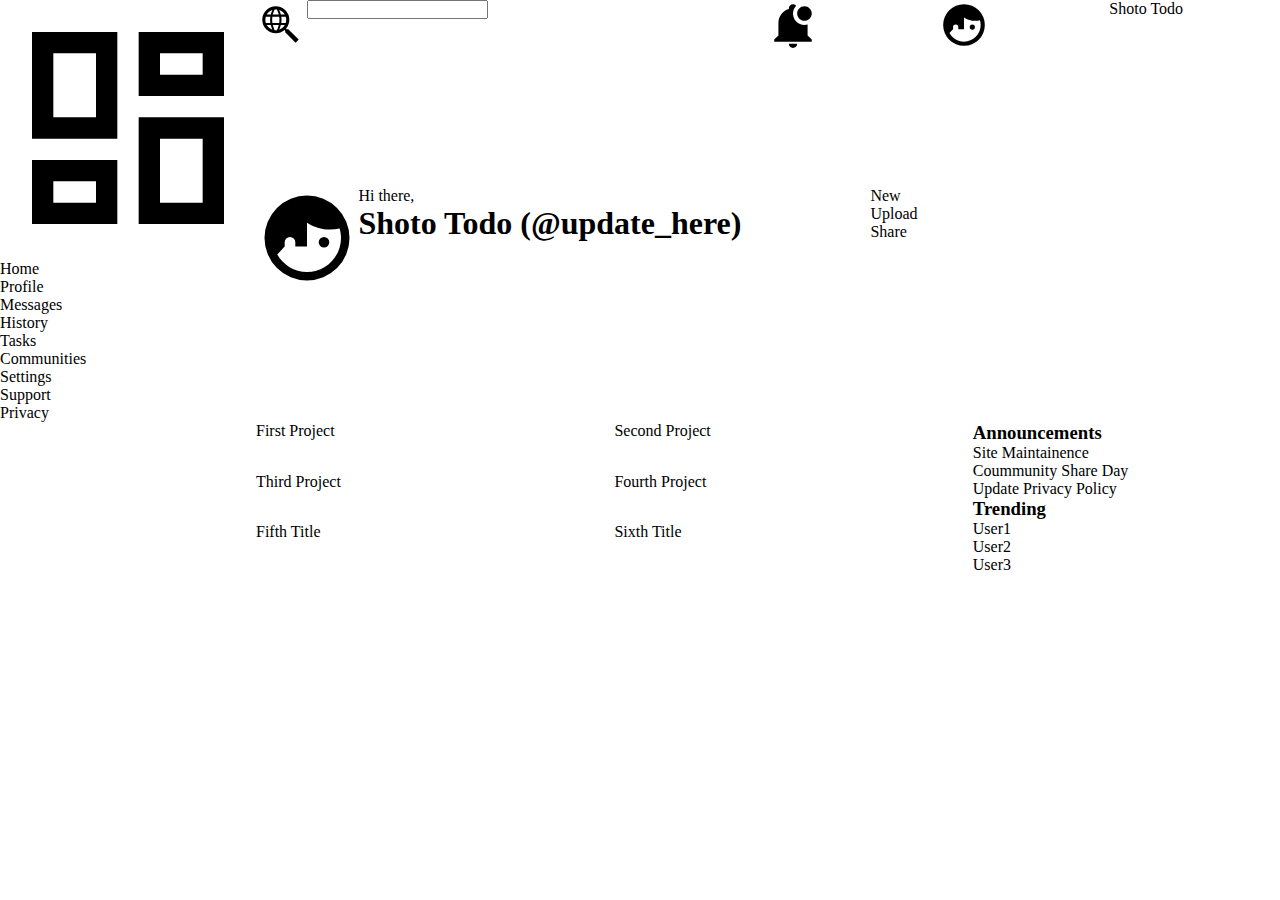
==== project_dashboard_desgin/index.html @ 081ab6e6 "html structured modified for top_right div, and additional styling were added" ====
<!DOCTYPE html>
<html lang="en">
  <head>
    <meta charset="UTF-8">
    <meta http-equiv="X-UA-Compatible" content="IE=edge">
    <meta name="viewport" content="width=device-width, initial-scale=1.0">
    <title>User Dashboard</title>
    <link rel="stylesheet" href="style.css">
  </head>
  <body>
    <div class="container">

      <div class="header">
        <div class="top_right">
            <div class="search_bar">
              <ul>
                <li>
                  <label for="search"><img src="assets/search.svg" alt="search_icon" class="top_right_img"></label>
                </li>
                <li><input type="search"></li>  
              </ul>
            </div>
            <div class="notify">
              <ul>
                <li><img src="assets/bell.svg" alt="Bell" class="top_right_img"></li>
                <li><img src="assets/profile.svg" alt="Icon" class="top_right_img"></li>
                <li>Shoto Todo</li>    
              </ul>
            </div>
        </div>
        <div class="greeting_container">
          <img src="assets/profile.svg" alt="Example SVG">
          <div class="content">
            <p>Hi there,</p>
            <div class="name-header"><h1>Shoto Todo (@update_here)</h1></div>  
          </div>
          <div class="menu">
            <ul>
              <li>New</li>
              <li>Upload</li>
              <li>Share</li>
            </ul>
          </div>  
        </div>
      </div>


      <div class="sidebar">
        <div class="dashboard_logo">
          <img src="assets/dashboard_logo.svg" alt="Dashboard logo">
        </div>
        <div class="upper-section">
          <div class="side-content-1">Home
          </div>
          <div class="side-content-1">Profile
          </div>
          <div class="side-content-1">Messages
          </div>
          <div class="side-content-1">History
          </div>
          <div class="side-content-1">Tasks
          </div>
          <div class="side-content-1">Communities
          </div>  
        </div>

        <div class="bottom-section">
          <div class="side-content-2">Settings
          </div>
          <div class="side-content-2">Support
          </div>
          <div class="side-content-2">Privacy
          </div>
        </div>
      </div>

      <!-- <div class="nav">
        <ul>
          <li>Latest Articles</li>
          <li>Most Views</li>
          <li>Featured</li>
        </ul>
      </div> -->

      <div class="article">
        <div class="left_article">
          <div class="card">
            <p class="title">First Project</p>
          </div>
          <div class="card">
            <p class="title">Second Project</p>
          </div>
          <div class="card">
            <p class="title">Third Project</p>
          </div>
          <div class="card">
            <p class="title">Fourth Project</p>
          </div>
          <div class="card">
            <p class="title">Fifth Title</p>
          </div>
          <div class="card">
            <p class="title">Sixth Title</p>
          </div>  
        </div>
        <div class="right_article">
          <div class="announcements">
            <h3>Announcements</h3>
            <ul>
              <li>Site Maintainence</li>
              <li>Coummunity Share Day</li>
              <li>Update Privacy Policy</li>
            </ul>
          </div>
          <div class="trending">
            <h3>Trending</h3>
            <ul>
              <li>User1</li>
              <li>User2</li>
              <li>User3</li>
            </ul>
          </div>
        </div>
      </div>

    </div>

    
  </body>
</html>
---- project_dashboard_desgin/style.css ----
* {
    margin: 0;
    padding: 0;
  }
  
  .container {
    display: grid;
    grid-template-columns: 1fr 4fr;
  }
  
  .header {
    display: grid;
    grid-column: 2/3;
  }
  
  .header ul{
    display: grid;
    /* grid-template-columns: repeat(4,1fr); */
    list-style-type: none;
  }
  
  .header .greeting_container{
    display: grid;
    grid-template-columns: 10% 50% 40%; 
  }
  
  .header .menu{
    grid-template-columns: repeat(auto-fit, minmax(0, 1fr)); 
  }

  .top_right {
    display: grid;
    grid-template-columns: 50% 50%;
  }

  .search_bar ul{
    grid-template-columns: 10% 90%;
  }

  .notify ul{
    grid-template-columns: repeat(3,1fr);

  }
  .top_right_img{
    width: 50px;
    height: auto;
  }

  .sidebar {
    display: grid;
    grid-column: 1/2;
    grid-row: 1/2;
  }
  
  /* .sidebar .dashboard_logo {
    display: grid;
    gap: 50px;
  } */
  
  .article {
    display: grid;
    grid-column: 2/3;
    grid-template-columns: 70% 30%;
    /* gap: 20px; */
  }

  .left_article {
    display: grid;
    grid-template-columns: 50% 50%;
  }
  
  .right_article{
    display: grid;
    grid-column: 2/3;
  }

  .announcements ul{
    list-style-type: none;
  }

  .trending ul{
    list-style-type: none;
  }
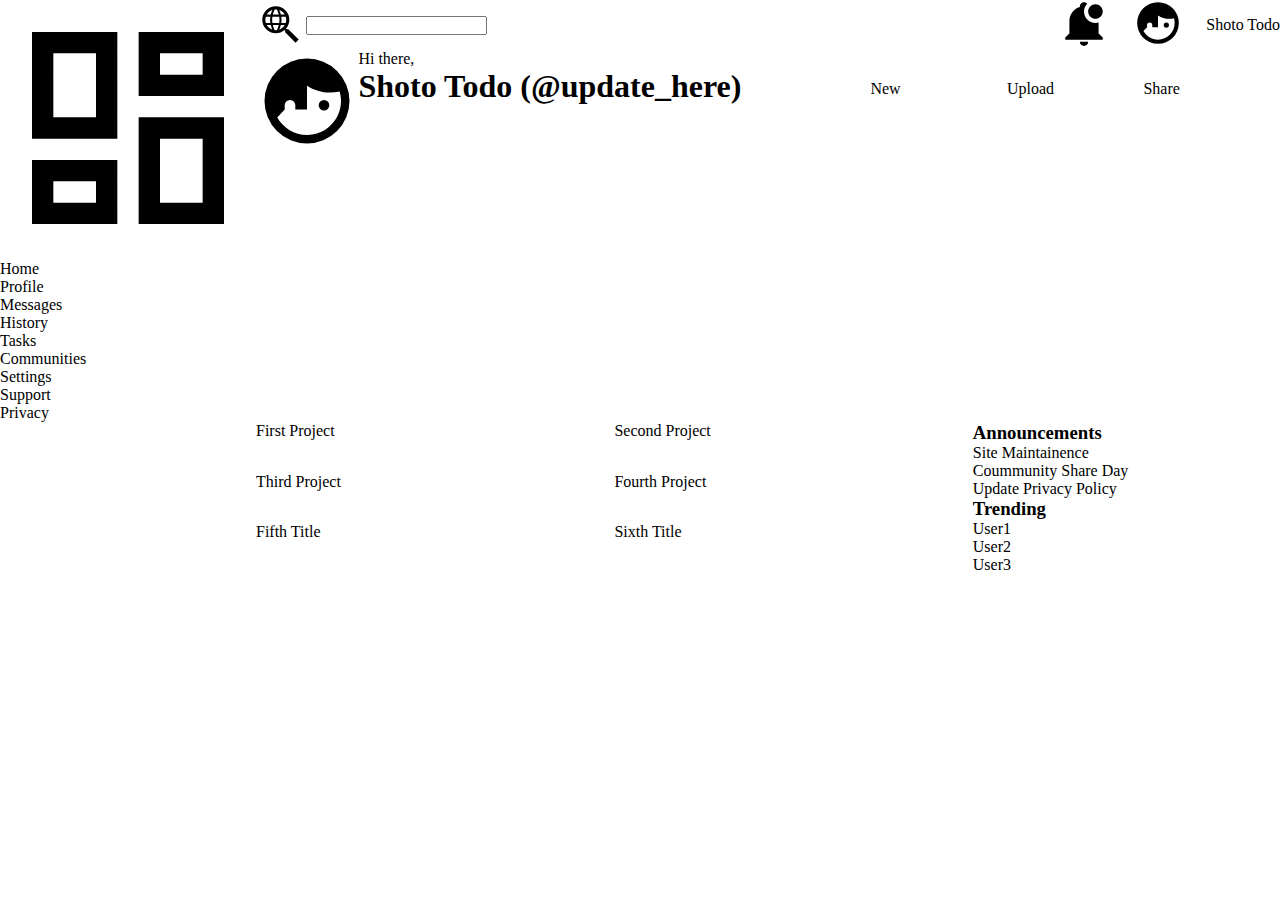
==== commit b0d623d8: "resturcturing html and css styling" ====
--- a/project_dashboard_desgin/index.html
+++ b/project_dashboard_desgin/index.html
@@ -11,14 +11,10 @@
     <div class="container">
 
       <div class="header">
-        <div class="top_right">
+        <div class="top">
             <div class="search_bar">
-              <ul>
-                <li>
-                  <label for="search"><img src="assets/search.svg" alt="search_icon" class="top_right_img"></label>
-                </li>
-                <li><input type="search"></li>  
-              </ul>
+                <img src="assets/search.svg" alt="search_icon" class="top_right_img">
+                <input type="search">
             </div>
             <div class="notify">
               <ul>
--- a/project_dashboard_desgin/style.css
+++ b/project_dashboard_desgin/style.css
@@ -9,7 +9,6 @@
   }
   
   .header {
-    display: grid;
     grid-column: 2/3;
   }
   
@@ -18,38 +17,58 @@
     /* grid-template-columns: repeat(4,1fr); */
     list-style-type: none;
   }
-  
-  .header .greeting_container{
-    display: grid;
-    grid-template-columns: 10% 50% 40%; 
-  }
-  
-  .header .menu{
-    grid-template-columns: repeat(auto-fit, minmax(0, 1fr)); 
+
+  .top{
+    display: flex;
+    justify-content: space-between;
+    /* display: grid;
+    grid-template-columns: 1fr 1fr;
+    margin-bottom: 10px; */
+    align-items: center;
+    height: 50px;
   }
 
-  .top_right {
-    display: grid;
-    grid-template-columns: 50% 50%;
+  .search_bar {
+    display: flex;
+    align-items: center;
   }
 
   .search_bar ul{
     grid-template-columns: 10% 90%;
+    align-items: center;
   }
 
   .notify ul{
     grid-template-columns: repeat(3,1fr);
+    align-items: center;
+  }
 
-  }
   .top_right_img{
     width: 50px;
     height: auto;
   }
 
+  .header .greeting_container{
+    display: grid;
+    grid-template-columns: 10% 50% 40%; 
+  }
+
+
+
+  .header .menu ul{
+    grid-template-columns: repeat(auto-fit, minmax(0, 1fr));
+    grid-auto-flow: column;
+    margin-top: 30px;
+}
+
+
   .sidebar {
     display: grid;
-    grid-column: 1/2;
-    grid-row: 1/2;
+    grid-column: 1;
+    grid-row: 1; 
+  }
+  .dashboard_logo {
+    grid-row: 1;
   }
   
   /* .sidebar .dashboard_logo {
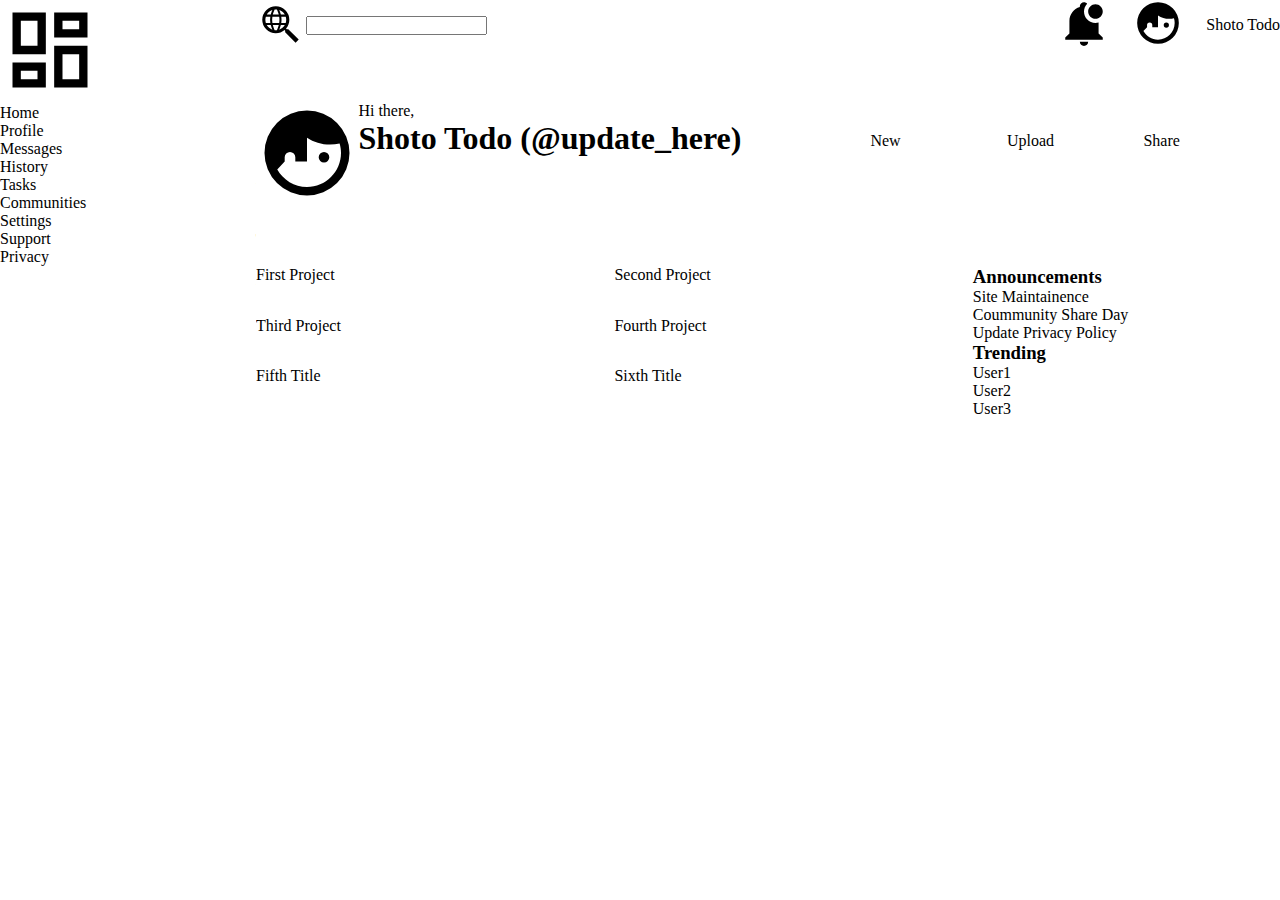
==== commit 1972a160: "styling update" ====
--- a/project_dashboard_desgin/index.html
+++ b/project_dashboard_desgin/index.html
@@ -43,7 +43,7 @@
 
       <div class="sidebar">
         <div class="dashboard_logo">
-          <img src="assets/dashboard_logo.svg" alt="Dashboard logo">
+          <img src="assets/dashboard_logo.svg" alt="Dashboard logo" id="dashboard_img">
         </div>
         <div class="upper-section">
           <div class="side-content-1">Home
@@ -70,13 +70,6 @@
         </div>
       </div>
 
-      <!-- <div class="nav">
-        <ul>
-          <li>Latest Articles</li>
-          <li>Most Views</li>
-          <li>Featured</li>
-        </ul>
-      </div> -->
 
       <div class="article">
         <div class="left_article">
--- a/project_dashboard_desgin/style.css
+++ b/project_dashboard_desgin/style.css
@@ -9,7 +9,9 @@
   }
   
   .header {
+    display: grid;
     grid-column: 2/3;
+    margin-bottom: 10px;
   }
   
   .header ul{
@@ -54,7 +56,6 @@
   }
 
 
-
   .header .menu ul{
     grid-template-columns: repeat(auto-fit, minmax(0, 1fr));
     grid-auto-flow: column;
@@ -66,9 +67,16 @@
     display: grid;
     grid-column: 1;
     grid-row: 1; 
+    align-items: center;
   }
+
   .dashboard_logo {
     grid-row: 1;
+  }
+
+  #dashboard_img {
+    width: 100px;
+    height: auto;
   }
   
   /* .sidebar .dashboard_logo {
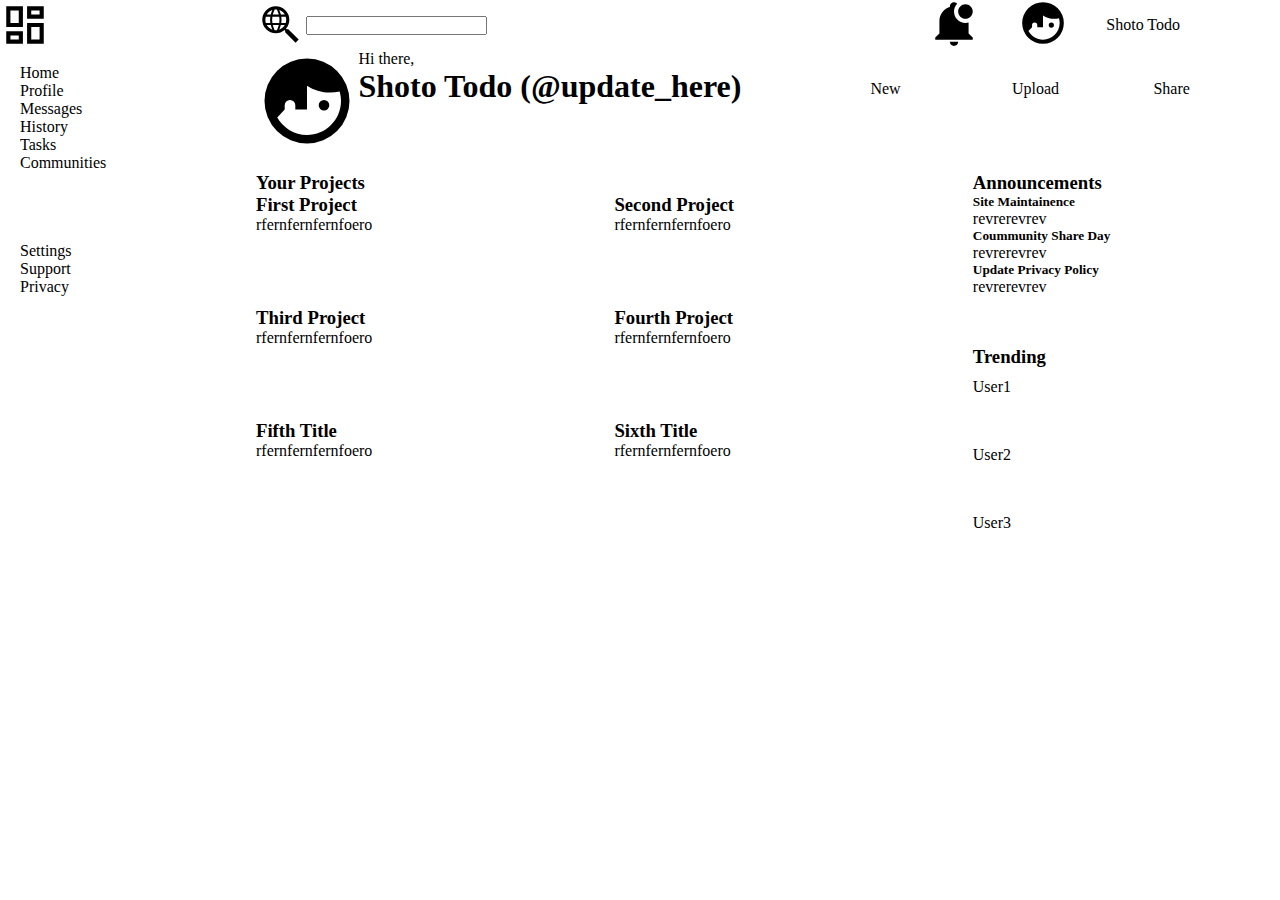
==== commit 234c30fe: "updated index html and styling design" ====
--- a/project_dashboard_desgin/index.html
+++ b/project_dashboard_desgin/index.html
@@ -8,111 +8,129 @@
     <link rel="stylesheet" href="style.css">
   </head>
   <body>
-    <div class="container">
+    <div class="master-container">
+      <div class="container-1">
 
-      <div class="header">
-        <div class="top">
-            <div class="search_bar">
-                <img src="assets/search.svg" alt="search_icon" class="top_right_img">
-                <input type="search">
+        <div class="header">
+          <div class="top">
+              <div class="search_bar">
+                  <img src="assets/search.svg" alt="search_icon" class="top_right_img">
+                  <input type="search">
+              </div>
+              <div class="notify">
+                <ul>
+                  <li><img src="assets/bell.svg" alt="Bell" class="top_right_img"></li>
+                  <li><img src="assets/profile.svg" alt="Icon" class="top_right_img"></li>
+                  <li>Shoto Todo</li>    
+                </ul>
+              </div>
+          </div>
+          <div class="greeting_container">
+            <img src="assets/profile.svg" alt="Example SVG">
+            <div class="content">
+              <p>Hi there,</p>
+              <div class="name-header"><h1>Shoto Todo (@update_here)</h1></div>  
             </div>
-            <div class="notify">
+            <div class="menu">
               <ul>
-                <li><img src="assets/bell.svg" alt="Bell" class="top_right_img"></li>
-                <li><img src="assets/profile.svg" alt="Icon" class="top_right_img"></li>
-                <li>Shoto Todo</li>    
+                <li>New</li>
+                <li>Upload</li>
+                <li>Share</li>
+              </ul>
+            </div>  
+          </div>
+        </div>
+  
+        <div class="article">
+          <div class="project_header">
+            <h3>Your Projects</h3>
+          </div>
+          <div class="announcements_header">
+            <h3>Announcements</h3>
+          </div>
+          <div class="left_article">
+            <div class="card">
+              <h3 class="title">First Project</h3>
+              <p>rfernfernfernfoero</p>
+            </div>
+            <div class="card">
+              <h3 class="title">Second Project</h3>
+              <p>rfernfernfernfoero</p>
+            </div>
+            <div class="card">
+              <h3 class="title">Third Project</h3>
+              <p>rfernfernfernfoero</p>
+            </div>
+            <div class="card">
+              <h3 class="title">Fourth Project</h3>
+              <p>rfernfernfernfoero</p>
+            </div>
+            <div class="card">
+              <h3 class="title">Fifth Title</h3>
+              <p>rfernfernfernfoero</p>
+            </div>
+            <div class="card">
+              <h3 class="title">Sixth Title</h3>
+              <p>rfernfernfernfoero</p>
+            </div>  
+          </div>
+          <div class="right_article">
+            <div class="announcements">
+              <!-- <h3>Announcements</h3> -->
+              <ul>
+                <li><h5>Site Maintainence</h5></li>
+                <p>revrerevrev</p>
+                <li><h5>Coummunity Share Day</h5></li>
+                <p>revrerevrev</p>
+                <li><h5>Update Privacy Policy</h5></li>
+                <p>revrerevrev</p>
               </ul>
             </div>
+            <div class="trending">
+              <h3>Trending</h3>
+              <ul>
+                <li>User1</li>
+                <li>User2</li>
+                <li>User3</li>
+              </ul>
+            </div>
+          </div>
         </div>
-        <div class="greeting_container">
-          <img src="assets/profile.svg" alt="Example SVG">
-          <div class="content">
-            <p>Hi there,</p>
-            <div class="name-header"><h1>Shoto Todo (@update_here)</h1></div>  
+  
+      </div>
+  
+  
+      <div class="container-2">
+        <div class="sidebar">
+          <div class="dashboard_logo">
+            <img src="assets/dashboard_logo.svg" alt="Dashboard logo" id="dashboard_img">
           </div>
-          <div class="menu">
-            <ul>
-              <li>New</li>
-              <li>Upload</li>
-              <li>Share</li>
-            </ul>
-          </div>  
-        </div>
-      </div>
-
-
-      <div class="sidebar">
-        <div class="dashboard_logo">
-          <img src="assets/dashboard_logo.svg" alt="Dashboard logo" id="dashboard_img">
-        </div>
-        <div class="upper-section">
-          <div class="side-content-1">Home
+          <div class="upper-section">
+            <div class="side-content-1">Home
+            </div>
+            <div class="side-content-1">Profile
+            </div>
+            <div class="side-content-1">Messages
+            </div>
+            <div class="side-content-1">History
+            </div>
+            <div class="side-content-1">Tasks
+            </div>
+            <div class="side-content-1">Communities
+            </div>  
           </div>
-          <div class="side-content-1">Profile
-          </div>
-          <div class="side-content-1">Messages
-          </div>
-          <div class="side-content-1">History
-          </div>
-          <div class="side-content-1">Tasks
-          </div>
-          <div class="side-content-1">Communities
-          </div>  
-        </div>
-
-        <div class="bottom-section">
-          <div class="side-content-2">Settings
-          </div>
-          <div class="side-content-2">Support
-          </div>
-          <div class="side-content-2">Privacy
+  
+          <div class="bottom-section">
+            <div class="side-content-2">Settings </div>
+            <div class="side-content-2">Support </div>
+            <div class="side-content-2">Privacy </div>
           </div>
         </div>
       </div>
+    </div>
 
 
-      <div class="article">
-        <div class="left_article">
-          <div class="card">
-            <p class="title">First Project</p>
-          </div>
-          <div class="card">
-            <p class="title">Second Project</p>
-          </div>
-          <div class="card">
-            <p class="title">Third Project</p>
-          </div>
-          <div class="card">
-            <p class="title">Fourth Project</p>
-          </div>
-          <div class="card">
-            <p class="title">Fifth Title</p>
-          </div>
-          <div class="card">
-            <p class="title">Sixth Title</p>
-          </div>  
-        </div>
-        <div class="right_article">
-          <div class="announcements">
-            <h3>Announcements</h3>
-            <ul>
-              <li>Site Maintainence</li>
-              <li>Coummunity Share Day</li>
-              <li>Update Privacy Policy</li>
-            </ul>
-          </div>
-          <div class="trending">
-            <h3>Trending</h3>
-            <ul>
-              <li>User1</li>
-              <li>User2</li>
-              <li>User3</li>
-            </ul>
-          </div>
-        </div>
-      </div>
 
-    </div>
 
     
   </body>
--- a/project_dashboard_desgin/style.css
+++ b/project_dashboard_desgin/style.css
@@ -3,23 +3,34 @@
     padding: 0;
   }
   
-  .container {
+  .master-container{
     display: grid;
     grid-template-columns: 1fr 4fr;
+  
   }
+  .container-1 {
+    display: grid;
+    /* grid-template-columns: 1fr 4fr; */
+    grid-column: 2/3;
+  }
+  .container-2 {
+    display: grid;
+    grid-row: 1;
   
-  .header {
+  }
+  /* .header {
     display: grid;
     grid-column: 2/3;
     margin-bottom: 10px;
-  }
+  } */
   
   .header ul{
     display: grid;
     /* grid-template-columns: repeat(4,1fr); */
     list-style-type: none;
+    gap: 15px;
   }
-
+  
   .top{
     display: flex;
     justify-content: space-between;
@@ -29,54 +40,69 @@
     align-items: center;
     height: 50px;
   }
-
+  
   .search_bar {
     display: flex;
     align-items: center;
   }
-
+  
   .search_bar ul{
-    grid-template-columns: 10% 90%;
+    grid-template-columns: 1fr 9fr;
     align-items: center;
   }
-
+  
   .notify ul{
     grid-template-columns: repeat(3,1fr);
     align-items: center;
+    margin-right: 100px;
   }
-
+  
   .top_right_img{
     width: 50px;
     height: auto;
   }
-
-  .header .greeting_container{
+  
+  .greeting_container{
     display: grid;
-    grid-template-columns: 10% 50% 40%; 
+    grid-template-columns: 1fr 5fr 4fr; 
   }
-
-
+  
+  
   .header .menu ul{
     grid-template-columns: repeat(auto-fit, minmax(0, 1fr));
     grid-auto-flow: column;
     margin-top: 30px;
-}
-
-
-  .sidebar {
+  }
+  
+  
+  /* .sidebar {
+    display: grid; */
+    /* grid-column: 1; */
+    /* grid-row: 1; */
+    /* align-items: center;
+  } */
+  
+  
+  .upper-section{
+    /* margin-bottom: 10px; */
     display: grid;
-    grid-column: 1;
-    grid-row: 1; 
-    align-items: center;
+    margin-left: 20px;
+    margin-bottom: 70px;
   }
-
-  .dashboard_logo {
+  
+  .bottom-section{
+    margin-left: 20px;
+  }
+  
+  /* .dashboard_logo {
     grid-row: 1;
-  }
-
+  
+  } */
+  
   #dashboard_img {
-    width: 100px;
+    width: 50px;
     height: auto;
+    margin-bottom: 10px;
   }
   
   /* .sidebar .dashboard_logo {
@@ -86,25 +112,49 @@
   
   .article {
     display: grid;
-    grid-column: 2/3;
-    grid-template-columns: 70% 30%;
+    grid-column: 1/2;
+    grid-row: 2;
+    grid-template-columns: 7fr 3fr;
+    margin-top: 20px;
     /* gap: 20px; */
   }
-
+  
+  /* can uncomment these if needed */
+  /* .project_header{
+    display: grid;
+    grid-template-columns: 1fr 1fr;
+  } */
+  /* .announcements_header {
+    display: grid;
+  } */
+  
   .left_article {
     display: grid;
-    grid-template-columns: 50% 50%;
+    grid-template-columns: 1fr 1fr;
+    grid-row:2;
   }
   
   .right_article{
     display: grid;
     grid-column: 2/3;
+    list-style-type: none;
+    grid-row:2;
   }
-
-  .announcements ul{
+  
+  .right_article ul {
     list-style-type: none;
   }
-
+  .announcements{
+    display: grid;
+    margin-bottom: 50px;
+  }
+  
+  .trending{
+    display: grid;
+    gap: 10px;
+  }
+  
   .trending ul{
-    list-style-type: none;
+    display: grid;
+    gap: 50px;
   }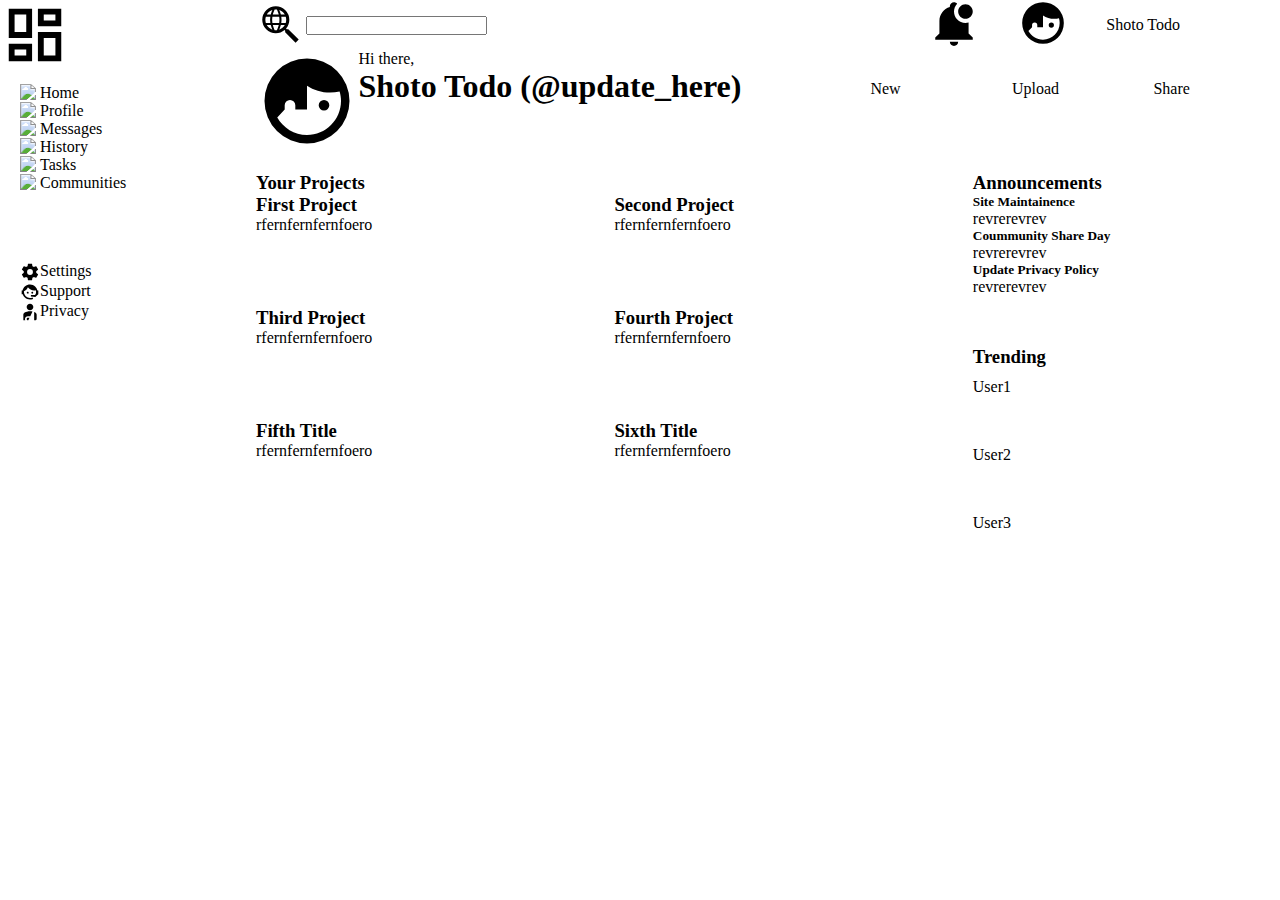
==== commit b9c43d4d: "images added and styling update" ====
--- a/project_dashboard_desgin/index.html
+++ b/project_dashboard_desgin/index.html
@@ -106,24 +106,45 @@
             <img src="assets/dashboard_logo.svg" alt="Dashboard logo" id="dashboard_img">
           </div>
           <div class="upper-section">
-            <div class="side-content-1">Home
+            <div class="side-content-1">
+              <img src="assets/home.svg" class="home_img">
+              Home
             </div>
-            <div class="side-content-1">Profile
+            <div class="side-content-1">
+              <img src="assets/monitor.svg" class="monitor_img">
+              Profile
             </div>
-            <div class="side-content-1">Messages
+            <div class="side-content-1">
+              <img src="assets/message.svg" class="message_img">
+              Messages
             </div>
-            <div class="side-content-1">History
+            <div class="side-content-1">
+              <img src="assets/history.svg" class="history_img">
+              History
             </div>
-            <div class="side-content-1">Tasks
+            <div class="side-content-1">
+              <img src="assets/tasks.svg" class="tasks_img">
+              Tasks
             </div>
-            <div class="side-content-1">Communities
+            <div class="side-content-1">
+              <img src="assets/communities.svg" class="communities">
+              Communities
             </div>  
           </div>
   
           <div class="bottom-section">
-            <div class="side-content-2">Settings </div>
-            <div class="side-content-2">Support </div>
-            <div class="side-content-2">Privacy </div>
+            <div class="side-content-2">
+              <img src="assets/settings.svg" class="settings">
+              Settings 
+            </div>
+            <div class="side-content-2">
+              <img src="assets/support.svg" class="support">
+              Support 
+            </div>
+            <div class="side-content-2">
+              <img src="assets/privacy.svg" class="privacy">
+              Privacy 
+            </div>
           </div>
         </div>
       </div>
--- a/project_dashboard_desgin/style.css
+++ b/project_dashboard_desgin/style.css
@@ -100,7 +100,7 @@
   } */
   
   #dashboard_img {
-    width: 50px;
+    width: 70px;
     height: auto;
     margin-bottom: 10px;
   }
@@ -157,4 +157,26 @@
   .trending ul{
     display: grid;
     gap: 50px;
+  }
+  
+  .side-content-1{
+    display: flex;
+    /* grid-template-columns: 1fr 5fr; */
+    text-align: center;
+  }
+  
+  .side-content-1 img{
+    width:20px;
+    height: auto;
+  }
+  
+  .side-content-2 {
+    display: flex;
+    text-align: center;
+  }
+  
+  
+  .side-content-2 img{
+    width:20px;
+    height: auto;
   }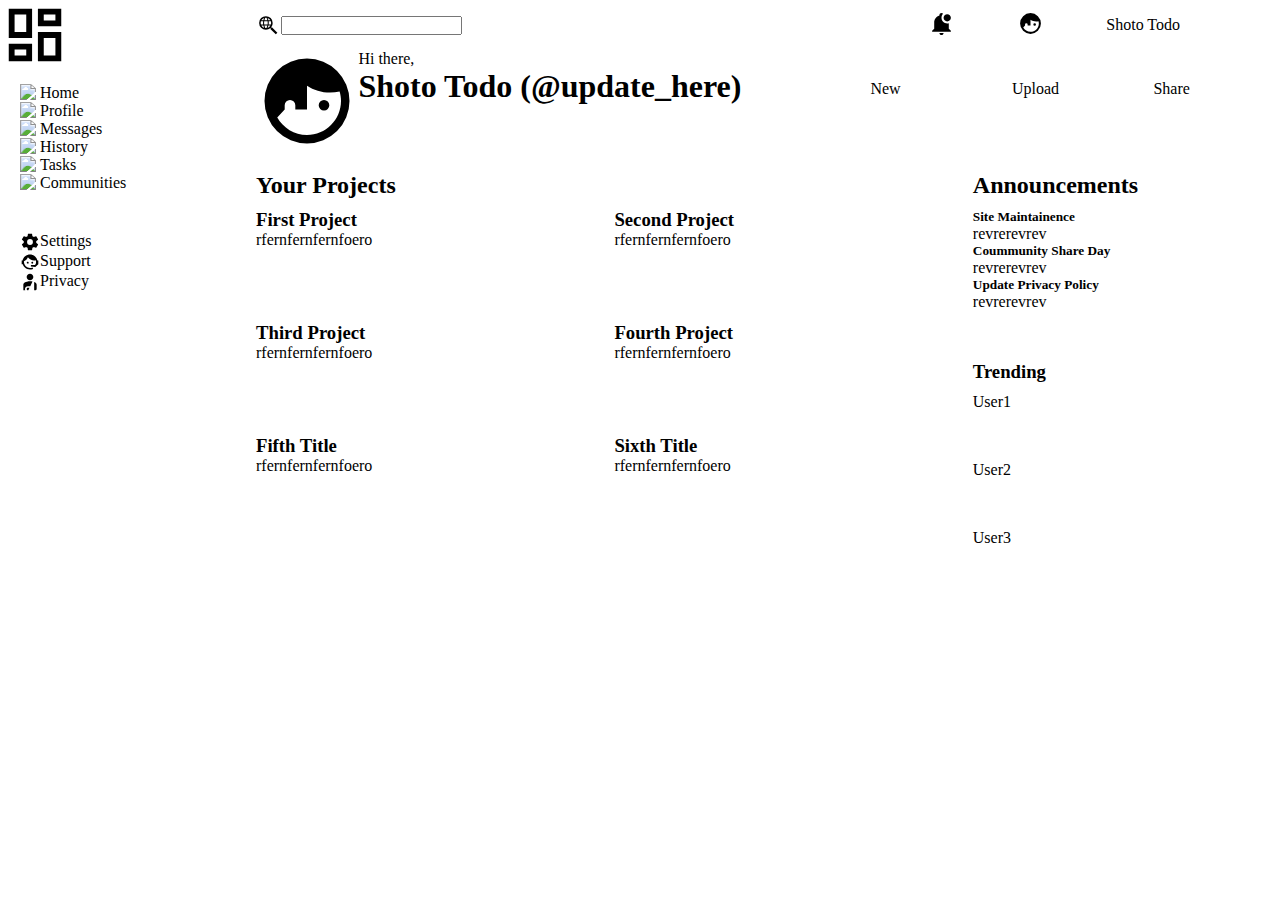
==== commit 8f687f97: "layout design set" ====
--- a/project_dashboard_desgin/index.html
+++ b/project_dashboard_desgin/index.html
@@ -43,10 +43,10 @@
   
         <div class="article">
           <div class="project_header">
-            <h3>Your Projects</h3>
+            <h2>Your Projects</h2>
           </div>
           <div class="announcements_header">
-            <h3>Announcements</h3>
+            <h2>Announcements</h2>
           </div>
           <div class="left_article">
             <div class="card">
--- a/project_dashboard_desgin/style.css
+++ b/project_dashboard_desgin/style.css
@@ -58,7 +58,7 @@
   }
   
   .top_right_img{
-    width: 50px;
+    width: 25px;
     height: auto;
   }
   
@@ -87,7 +87,7 @@
     /* margin-bottom: 10px; */
     display: grid;
     margin-left: 20px;
-    margin-bottom: 70px;
+    margin-bottom: 40px;
   }
   
   .bottom-section{
@@ -124,9 +124,10 @@
     display: grid;
     grid-template-columns: 1fr 1fr;
   } */
-  /* .announcements_header {
+  .announcements_header {
     display: grid;
-  } */
+    margin-bottom: 10px;
+  }
   
   .left_article {
     display: grid;
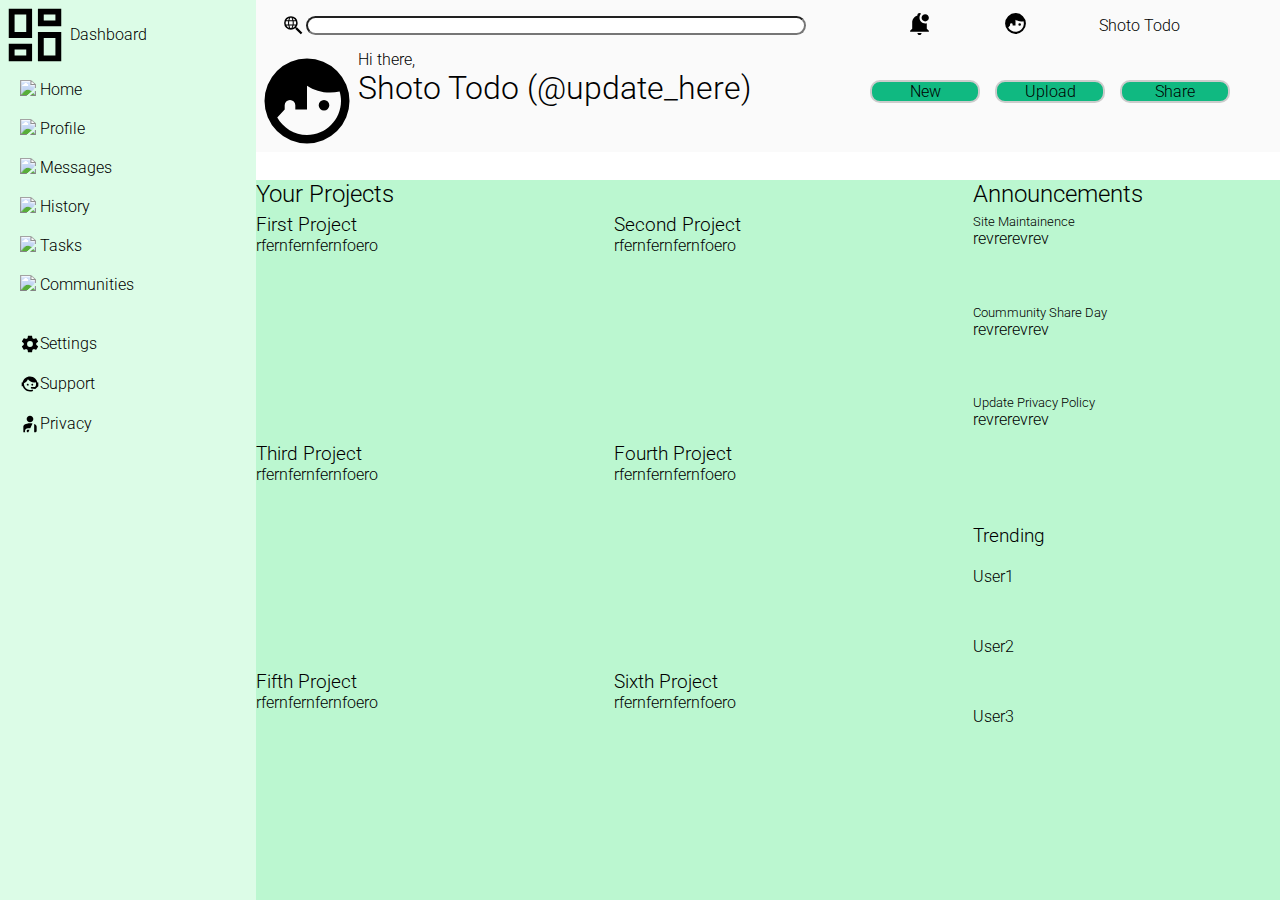
==== commit c57f5c94: "html structure and styling update" ====
--- a/project_dashboard_desgin/index.html
+++ b/project_dashboard_desgin/index.html
@@ -6,6 +6,9 @@
     <meta name="viewport" content="width=device-width, initial-scale=1.0">
     <title>User Dashboard</title>
     <link rel="stylesheet" href="style.css">
+    <link rel="preconnect" href="https://fonts.googleapis.com">
+    <link rel="preconnect" href="https://fonts.gstatic.com" crossorigin>
+    <link href="https://fonts.googleapis.com/css2?family=Roboto:ital,wght@0,100;0,300;0,400;0,500;0,700;0,900;1,100;1,300;1,400;1,500;1,700;1,900&display=swap" rel="stylesheet">
   </head>
   <body>
     <div class="master-container">
@@ -15,13 +18,13 @@
           <div class="top">
               <div class="search_bar">
                   <img src="assets/search.svg" alt="search_icon" class="top_right_img">
-                  <input type="search">
+                  <input type="search" id ="search_text">
               </div>
               <div class="notify">
                 <ul>
                   <li><img src="assets/bell.svg" alt="Bell" class="top_right_img"></li>
                   <li><img src="assets/profile.svg" alt="Icon" class="top_right_img"></li>
-                  <li>Shoto Todo</li>    
+                  <li>Shoto Todo</li>
                 </ul>
               </div>
           </div>
@@ -29,7 +32,7 @@
             <img src="assets/profile.svg" alt="Example SVG">
             <div class="content">
               <p>Hi there,</p>
-              <div class="name-header"><h1>Shoto Todo (@update_here)</h1></div>  
+              <div class="name-header"><h1>Shoto Todo (@update_here)</h1></div>
             </div>
             <div class="menu">
               <ul>
@@ -37,10 +40,10 @@
                 <li>Upload</li>
                 <li>Share</li>
               </ul>
-            </div>  
+            </div>
           </div>
         </div>
-  
+
         <div class="article">
           <div class="project_header">
             <h2>Your Projects</h2>
@@ -66,24 +69,30 @@
               <p>rfernfernfernfoero</p>
             </div>
             <div class="card">
-              <h3 class="title">Fifth Title</h3>
+              <h3 class="title">Fifth Project</h3>
               <p>rfernfernfernfoero</p>
             </div>
             <div class="card">
-              <h3 class="title">Sixth Title</h3>
+              <h3 class="title">Sixth Project</h3>
               <p>rfernfernfernfoero</p>
-            </div>  
+            </div>
           </div>
           <div class="right_article">
             <div class="announcements">
               <!-- <h3>Announcements</h3> -->
               <ul>
-                <li><h5>Site Maintainence</h5></li>
-                <p>revrerevrev</p>
-                <li><h5>Coummunity Share Day</h5></li>
-                <p>revrerevrev</p>
-                <li><h5>Update Privacy Policy</h5></li>
-                <p>revrerevrev</p>
+                <li>
+                  <h5>Site Maintainence</h5>
+                  <p>revrerevrev</p>
+                </li>
+                <li>
+                  <h5>Coummunity Share Day</h5>
+                  <p>revrerevrev</p>
+                </li>
+                <li>
+                  <h5>Update Privacy Policy</h5>
+                  <p>revrerevrev</p>
+                </li>
               </ul>
             </div>
             <div class="trending">
@@ -96,14 +105,15 @@
             </div>
           </div>
         </div>
-  
+
       </div>
-  
-  
+
+
       <div class="container-2">
         <div class="sidebar">
           <div class="dashboard_logo">
             <img src="assets/dashboard_logo.svg" alt="Dashboard logo" id="dashboard_img">
+            <h4>Dashboard</h4>
           </div>
           <div class="upper-section">
             <div class="side-content-1">
@@ -129,21 +139,21 @@
             <div class="side-content-1">
               <img src="assets/communities.svg" class="communities">
               Communities
-            </div>  
+            </div>
           </div>
-  
+
           <div class="bottom-section">
             <div class="side-content-2">
               <img src="assets/settings.svg" class="settings">
-              Settings 
+              Settings
             </div>
             <div class="side-content-2">
               <img src="assets/support.svg" class="support">
-              Support 
+              Support
             </div>
             <div class="side-content-2">
               <img src="assets/privacy.svg" class="privacy">
-              Privacy 
+              Privacy
             </div>
           </div>
         </div>
@@ -153,6 +163,6 @@
 
 
 
-    
+
   </body>
 </html>--- a/project_dashboard_desgin/style.css
+++ b/project_dashboard_desgin/style.css
@@ -1,21 +1,27 @@
 * {
     margin: 0;
     padding: 0;
+    font-family: "Roboto", sans-serif;
+    font-weight: 300;
+    font-style: normal;
   }
   
   .master-container{
     display: grid;
     grid-template-columns: 1fr 4fr;
-  
-  }
+    height: 100vh;
+  }
+
   .container-1 {
     display: grid;
     /* grid-template-columns: 1fr 4fr; */
     grid-column: 2/3;
+    grid-template-rows: 1fr 4fr;
   }
   .container-2 {
     display: grid;
     grid-row: 1;
+    background-color: #dcfce7;
   
   }
   /* .header {
@@ -39,11 +45,18 @@
     margin-bottom: 10px; */
     align-items: center;
     height: 50px;
+    background-color: #fafafa;
   }
   
   .search_bar {
     display: flex;
     align-items: center;
+    margin-left: 25px;
+  }
+  
+  #search_text{
+    width:500px;
+    border-radius: 10px;
   }
   
   .search_bar ul{
@@ -65,6 +78,7 @@
   .greeting_container{
     display: grid;
     grid-template-columns: 1fr 5fr 4fr; 
+    background-color: #fafafa;
   }
   
   
@@ -72,9 +86,15 @@
     grid-template-columns: repeat(auto-fit, minmax(0, 1fr));
     grid-auto-flow: column;
     margin-top: 30px;
-  }
-  
-  
+    margin-right: 50px;
+  }
+  
+  .menu li{
+    text-align: center;
+    border: 2px solid #ccc; 
+    border-radius: 10px;
+    background-color: #10b981;
+  }
   /* .sidebar {
     display: grid; */
     /* grid-column: 1; */
@@ -88,16 +108,23 @@
     display: grid;
     margin-left: 20px;
     margin-bottom: 40px;
+    gap: 20px;
   }
   
   .bottom-section{
+    display: grid;
+    margin-top: 10px;
     margin-left: 20px;
-  }
-  
-  /* .dashboard_logo {
-    grid-row: 1;
-  
-  } */
+    gap: 20px;
+  }
+  
+  .dashboard_logo {
+    display: flex;
+  }
+  
+  .dashboard_logo h4{
+    margin-top: 25px;
+  }
   
   #dashboard_img {
     width: 70px;
@@ -113,22 +140,14 @@
   .article {
     display: grid;
     grid-column: 1/2;
-    grid-row: 2;
+    /* grid-row: 2; */
     grid-template-columns: 7fr 3fr;
-    margin-top: 20px;
+    grid-template-rows: 1fr 20fr;
+    background-color: #bbf7d0;
     /* gap: 20px; */
   }
-  
-  /* can uncomment these if needed */
-  /* .project_header{
-    display: grid;
-    grid-template-columns: 1fr 1fr;
-  } */
-  .announcements_header {
-    display: grid;
-    margin-bottom: 10px;
-  }
-  
+
+
   .left_article {
     display: grid;
     grid-template-columns: 1fr 1fr;
@@ -145,20 +164,26 @@
   .right_article ul {
     list-style-type: none;
   }
+
   .announcements{
     display: grid;
     margin-bottom: 50px;
   }
-  
+
+  .announcements ul{
+    display: grid;
+    gap: 10px;
+  }
+
   .trending{
     display: grid;
-    gap: 10px;
-  }
-  
+    grid-template-rows: 1fr 8fr;
+  }
+   
   .trending ul{
     display: grid;
-    gap: 50px;
-  }
+    grid-template-rows: repeat(3,70px);
+}
   
   .side-content-1{
     display: flex;
@@ -180,4 +205,4 @@
   .side-content-2 img{
     width:20px;
     height: auto;
-  }+  }
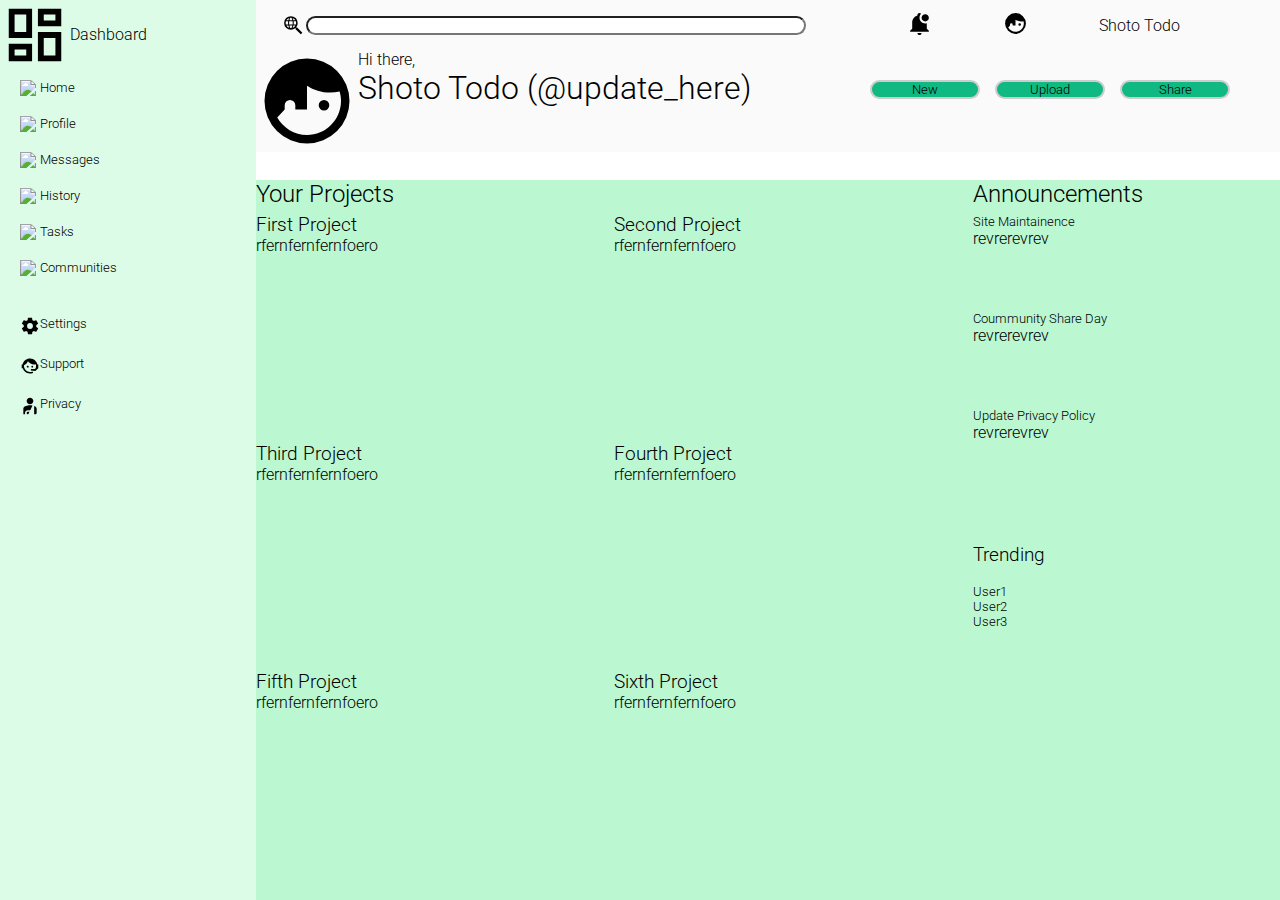
==== commit 5417ace9: "html and styling update" ====
--- a/project_dashboard_desgin/index.html
+++ b/project_dashboard_desgin/index.html
@@ -24,21 +24,21 @@
                 <ul>
                   <li><img src="assets/bell.svg" alt="Bell" class="top_right_img"></li>
                   <li><img src="assets/profile.svg" alt="Icon" class="top_right_img"></li>
-                  <li>Shoto Todo</li>
+                  <li id="bold_it">Shoto Todo</li>
                 </ul>
               </div>
           </div>
           <div class="greeting_container">
             <img src="assets/profile.svg" alt="Example SVG">
             <div class="content">
-              <p>Hi there,</p>
-              <div class="name-header"><h1>Shoto Todo (@update_here)</h1></div>
+              <p id="bold_it">Hi there,</p>
+              <div class="name-header"><h1 id="bold_it">Shoto Todo (@update_here)</h1></div>
             </div>
             <div class="menu">
               <ul>
-                <li>New</li>
-                <li>Upload</li>
-                <li>Share</li>
+                <li><h5 id="bold_it">New</h5></li>
+                <li><h5 id="bold_it">Upload</h5></li>
+                <li><h5 id="bold_it">Share</h5></li>
               </ul>
             </div>
           </div>
@@ -46,35 +46,65 @@
 
         <div class="article">
           <div class="project_header">
-            <h2>Your Projects</h2>
+            <h2 id="bold_it">Your Projects</h2>
           </div>
           <div class="announcements_header">
-            <h2>Announcements</h2>
+            <h2 id="bold_it">Announcements</h2>
           </div>
           <div class="left_article">
-            <div class="card">
-              <h3 class="title">First Project</h3>
+            <div class="card-1">
+              <h3 class="title" id="bold_it">First Project</h3>
               <p>rfernfernfernfoero</p>
+              <div class="function_logos">
+                <img src="assets/star.svg" alt="">
+                <img src="assets/eye.svg" alt="">
+                <img src="assets/toggle.svg" alt="">
+              </div>
             </div>
-            <div class="card">
-              <h3 class="title">Second Project</h3>
+            <div class="card-2">
+              <h3 class="title" id="bold_it">Second Project</h3>
               <p>rfernfernfernfoero</p>
+              <div class="function_logos">
+                <img src="assets/star.svg" alt="">
+                <img src="assets/eye.svg" alt="">
+                <img src="assets/toggle.svg" alt="">
+              </div>
             </div>
-            <div class="card">
-              <h3 class="title">Third Project</h3>
+            <div class="card-3">
+              <h3 class="title" id="bold_it">Third Project</h3>
               <p>rfernfernfernfoero</p>
+              <div class="function_logos">
+                <img src="assets/star.svg" alt="">
+                <img src="assets/eye.svg" alt="">
+                <img src="assets/toggle.svg" alt="">
+              </div>
             </div>
-            <div class="card">
-              <h3 class="title">Fourth Project</h3>
+            <div class="card-4">
+              <h3 class="title" id="bold_it">Fourth Project</h3>
               <p>rfernfernfernfoero</p>
+              <div class="function_logos">
+                <img src="assets/star.svg" alt="">
+                <img src="assets/eye.svg" alt="">
+                <img src="assets/toggle.svg" alt="">
+              </div>
             </div>
-            <div class="card">
-              <h3 class="title">Fifth Project</h3>
+            <div class="card-5">
+              <h3 class="title" id="bold_it">Fifth Project</h3>
               <p>rfernfernfernfoero</p>
+              <div class="function_logos">
+                <img src="assets/star.svg" alt="">
+                <img src="assets/eye.svg" alt="">
+                <img src="assets/toggle.svg" alt="">
+              </div>
             </div>
-            <div class="card">
-              <h3 class="title">Sixth Project</h3>
+            <div class="card-6">
+              <h3 class="title" id="bold_it">Sixth Project</h3>
               <p>rfernfernfernfoero</p>
+              <div class="function_logos">
+                <img src="assets/star.svg" alt="">
+                <img src="assets/eye.svg" alt="">
+                <img src="assets/toggle.svg" alt="">
+              </div>
             </div>
           </div>
           <div class="right_article">
@@ -96,12 +126,12 @@
               </ul>
             </div>
             <div class="trending">
-              <h3>Trending</h3>
-              <ul>
-                <li>User1</li>
-                <li>User2</li>
-                <li>User3</li>
-              </ul>
+              <h3 id="bold_it">Trending</h3>
+              <div class="users">
+                <h5>User1</h5>
+                <h5>User2</h5>
+                <h5>User3</h5>  
+              </div>
             </div>
           </div>
         </div>
@@ -113,47 +143,47 @@
         <div class="sidebar">
           <div class="dashboard_logo">
             <img src="assets/dashboard_logo.svg" alt="Dashboard logo" id="dashboard_img">
-            <h4>Dashboard</h4>
+            <h4 id="bold_it">Dashboard</h4>
           </div>
           <div class="upper-section">
             <div class="side-content-1">
               <img src="assets/home.svg" class="home_img">
-              Home
+              <h5 id="bold_it">Home</h5>
             </div>
             <div class="side-content-1">
               <img src="assets/monitor.svg" class="monitor_img">
-              Profile
+              <h5 id="bold_it">Profile</h5>
             </div>
             <div class="side-content-1">
               <img src="assets/message.svg" class="message_img">
-              Messages
+              <h5 id="bold_it">Messages</h5>
             </div>
             <div class="side-content-1">
               <img src="assets/history.svg" class="history_img">
-              History
+              <h5 id="bold_it">History</h5>
             </div>
             <div class="side-content-1">
               <img src="assets/tasks.svg" class="tasks_img">
-              Tasks
+              <h5 id="bold_it">Tasks</h5>
             </div>
             <div class="side-content-1">
               <img src="assets/communities.svg" class="communities">
-              Communities
+              <h5 id="bold_it">Communities</h5>
             </div>
           </div>
 
           <div class="bottom-section">
             <div class="side-content-2">
               <img src="assets/settings.svg" class="settings">
-              Settings
+              <h5 id="bold_it">Settings</h5>
             </div>
             <div class="side-content-2">
               <img src="assets/support.svg" class="support">
-              Support
+              <h5 id="bold_it">Support</h5>
             </div>
             <div class="side-content-2">
               <img src="assets/privacy.svg" class="privacy">
-              Privacy
+              <h5 id="bold_it">Privacy</h5>
             </div>
           </div>
         </div>
